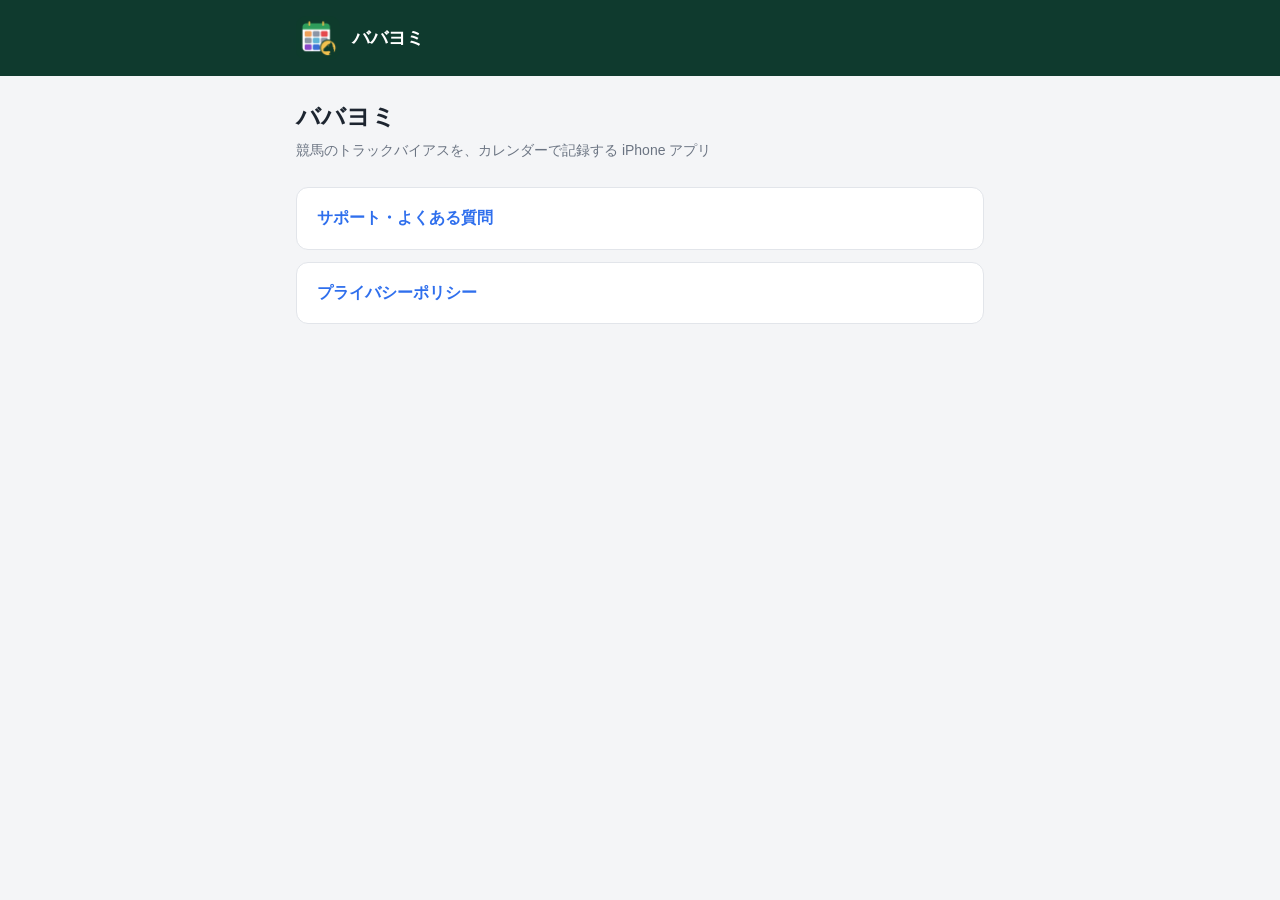
==== index.html @ 213d2d00 "Add privacy policy and support pages Co-Authored-By: Claude Opus 5.5 <noreply@anthropic.com>" ====
<!doctype html>
<html lang="ja">
<head>
  <meta charset="utf-8">
  <meta name="viewport" content="width=device-width, initial-scale=1">
  <title>ババヨミ</title>
  <link rel="icon" href="icon.png">
  <link rel="stylesheet" href="style.css">
</head>
<body>
  <header>
    <div class="header-inner">
      <img src="icon.png" alt="">
      <a href="./">ババヨミ</a>
    </div>
  </header>
  <main>
    <h1>ババヨミ</h1>
    <p class="updated">競馬のトラックバイアスを、カレンダーで記録する iPhone アプリ</p>
    <ul class="links">
      <li><a href="support.html">サポート・よくある質問</a></li>
      <li><a href="privacy.html">プライバシーポリシー</a></li>
    </ul>
  </main>
</body>
</html>
---- style.css ----
:root {
  --bg: #f4f5f7;
  --panel: #ffffff;
  --text: #1d2530;
  --muted: #6b7482;
  --line: #e2e5ea;
  --accent: #2f6fed;
  --brand: #0f3a2e;
  color-scheme: light;
}

@media (prefers-color-scheme: dark) {
  :root {
    --bg: #12161d;
    --panel: #1a2029;
    --text: #e6ebf2;
    --muted: #9aa6b6;
    --line: #2c3542;
    --accent: #6f9bff;
    --brand: #0f3a2e;
    color-scheme: dark;
  }
}

* { box-sizing: border-box; }

body {
  margin: 0;
  background: var(--bg);
  color: var(--text);
  font-family: -apple-system, BlinkMacSystemFont, "Hiragino Sans", "Hiragino Kaku Gothic ProN", "Yu Gothic", Meiryo, sans-serif;
  font-size: 16px;
  line-height: 1.8;
  -webkit-text-size-adjust: 100%;
}

header {
  background: var(--brand);
  color: #fff;
}

.header-inner {
  max-width: 720px;
  margin: 0 auto;
  padding: 16px;
  display: flex;
  align-items: center;
  gap: 12px;
}

.header-inner img {
  width: 44px;
  height: 44px;
  border-radius: 10px;
}

.header-inner a {
  color: #fff;
  text-decoration: none;
  font-weight: 700;
  font-size: 1.15rem;
}

main {
  max-width: 720px;
  margin: 0 auto;
  padding: 24px 16px 48px;
}

h1 {
  font-size: 1.5rem;
  margin: 0 0 4px;
  line-height: 1.4;
}

.updated {
  color: var(--muted);
  font-size: 0.875rem;
  margin: 0 0 24px;
}

section {
  background: var(--panel);
  border: 1px solid var(--line);
  border-radius: 12px;
  padding: 16px 20px;
  margin-bottom: 16px;
}

h2 {
  font-size: 1.1rem;
  margin: 0 0 8px;
  line-height: 1.5;
}

section p { margin: 0 0 8px; }
section p:last-child { margin-bottom: 0; }
section ul { margin: 0; padding-left: 1.3em; }

a { color: var(--accent); }

.links {
  list-style: none;
  padding: 0;
  margin: 0;
  display: grid;
  gap: 12px;
}

.links a {
  display: block;
  background: var(--panel);
  border: 1px solid var(--line);
  border-radius: 12px;
  padding: 16px 20px;
  font-weight: 700;
  text-decoration: none;
}

footer {
  max-width: 720px;
  margin: 0 auto;
  padding: 0 16px 32px;
  color: var(--muted);
  font-size: 0.875rem;
}

footer a { color: var(--muted); }
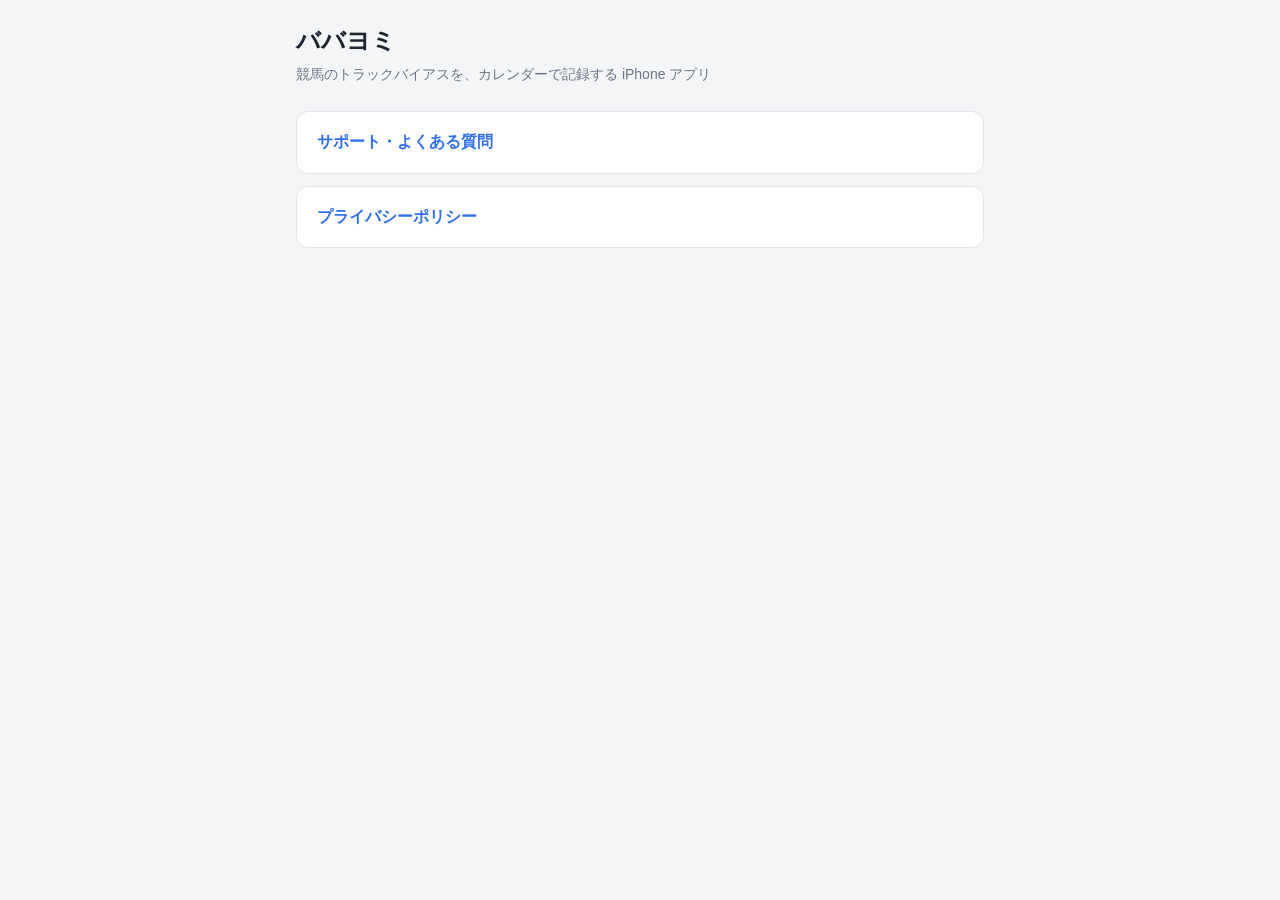
==== commit c1033664: "Comment out header section in index.html Comment out the header section in index.html" ====
--- a/index.html
+++ b/index.html
@@ -8,12 +8,12 @@
   <link rel="stylesheet" href="style.css">
 </head>
 <body>
-  <header>
+  <!-- <header>
     <div class="header-inner">
       <img src="icon.png" alt="">
       <a href="./">ババヨミ</a>
     </div>
-  </header>
+  </header> -->
   <main>
     <h1>ババヨミ</h1>
     <p class="updated">競馬のトラックバイアスを、カレンダーで記録する iPhone アプリ</p>
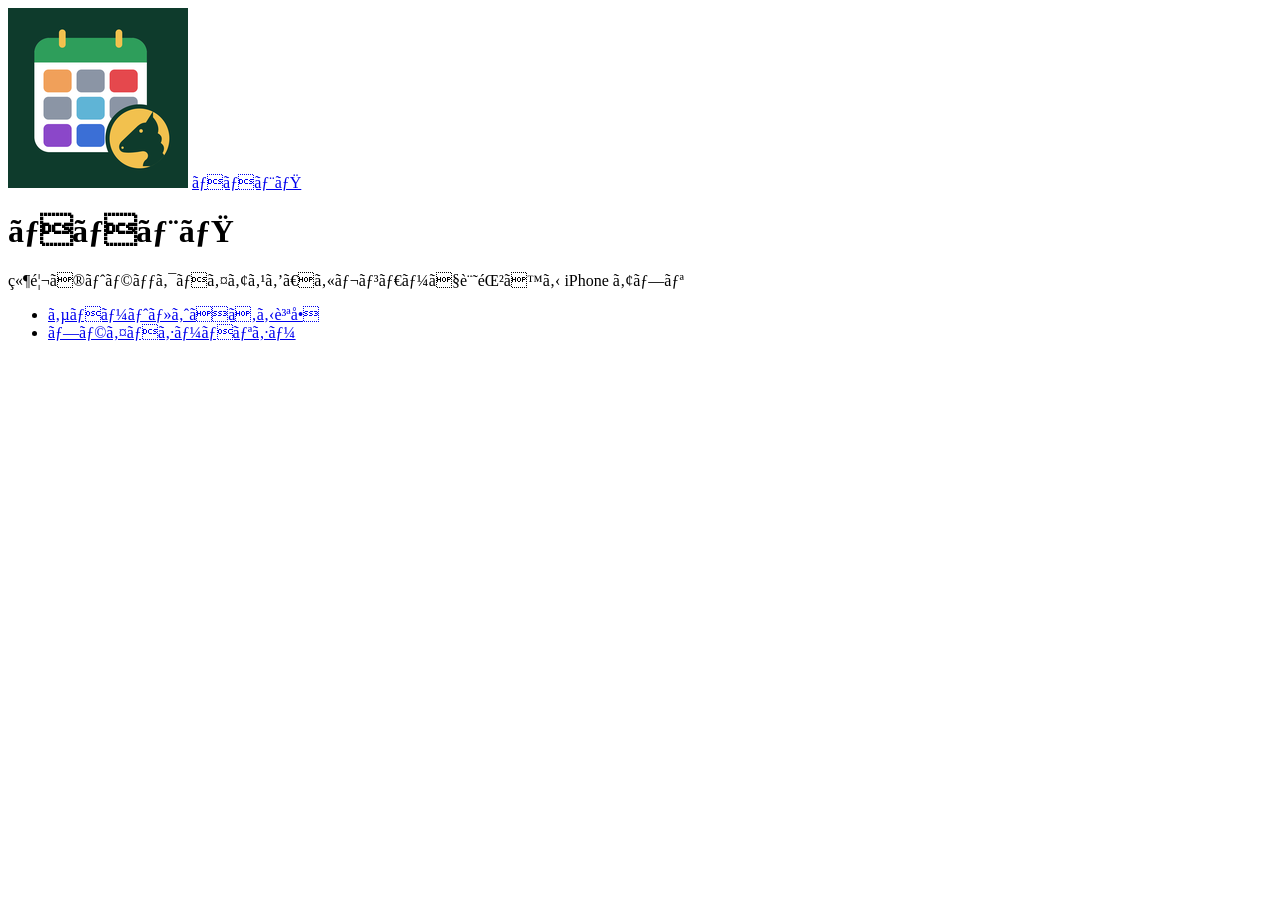
==== commit ac11aac3: "Restore header section in index.html Uncomment header section in index.html" ====
--- a/index.html
+++ b/index.html
@@ -1,19 +1,19 @@
 <!doctype html>
 <html lang="ja">
-<head>
+<!-- <head>
   <meta charset="utf-8">
   <meta name="viewport" content="width=device-width, initial-scale=1">
   <title>ババヨミ</title>
   <link rel="icon" href="icon.png">
   <link rel="stylesheet" href="style.css">
-</head>
+</head> -->
 <body>
-  <!-- <header>
+  <header>
     <div class="header-inner">
       <img src="icon.png" alt="">
       <a href="./">ババヨミ</a>
     </div>
-  </header> -->
+  </header>
   <main>
     <h1>ババヨミ</h1>
     <p class="updated">競馬のトラックバイアスを、カレンダーで記録する iPhone アプリ</p>
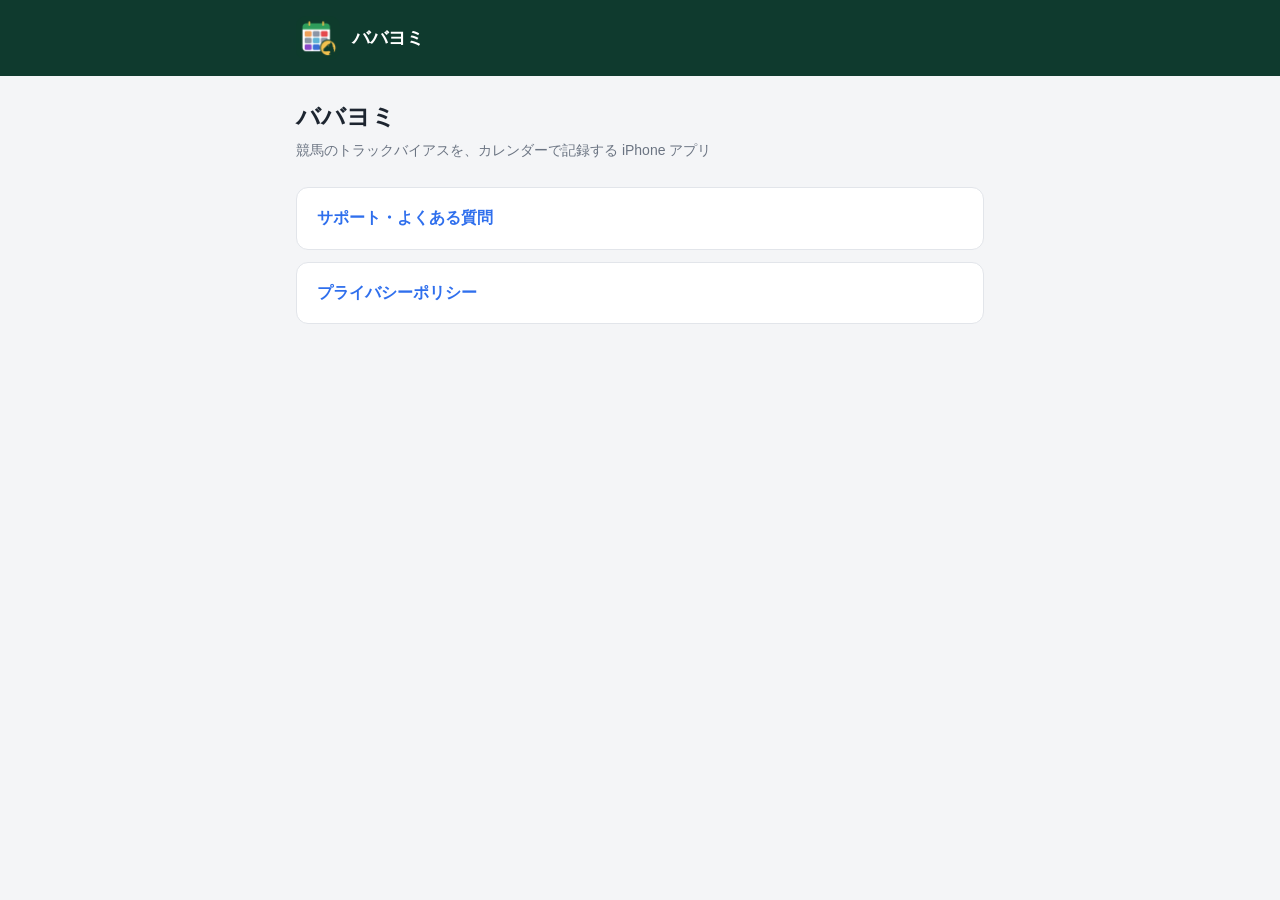
==== commit 37940e07: "Restore head section in index.html Uncomment the head section in index.html" ====
--- a/index.html
+++ b/index.html
@@ -1,12 +1,12 @@
 <!doctype html>
 <html lang="ja">
-<!-- <head>
+<head>
   <meta charset="utf-8">
   <meta name="viewport" content="width=device-width, initial-scale=1">
   <title>ババヨミ</title>
   <link rel="icon" href="icon.png">
   <link rel="stylesheet" href="style.css">
-</head> -->
+</head>
 <body>
   <header>
     <div class="header-inner">
